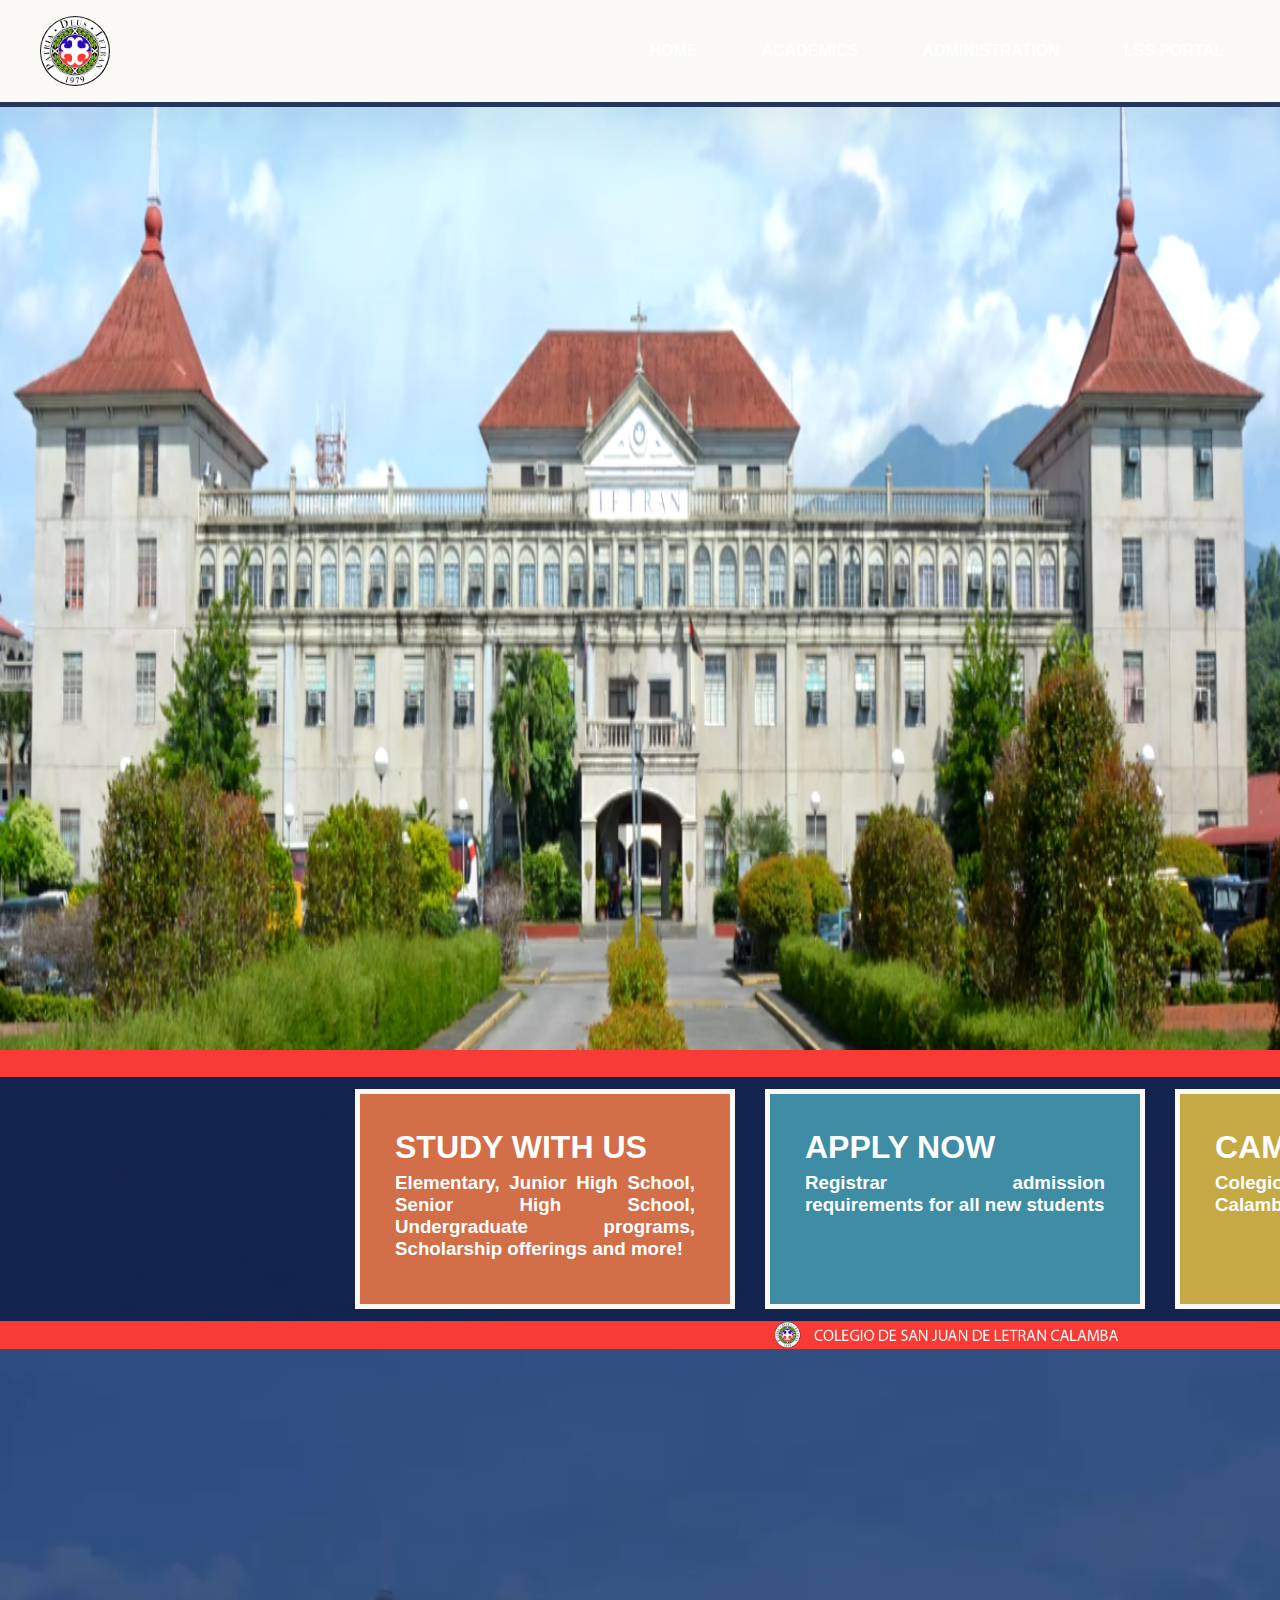
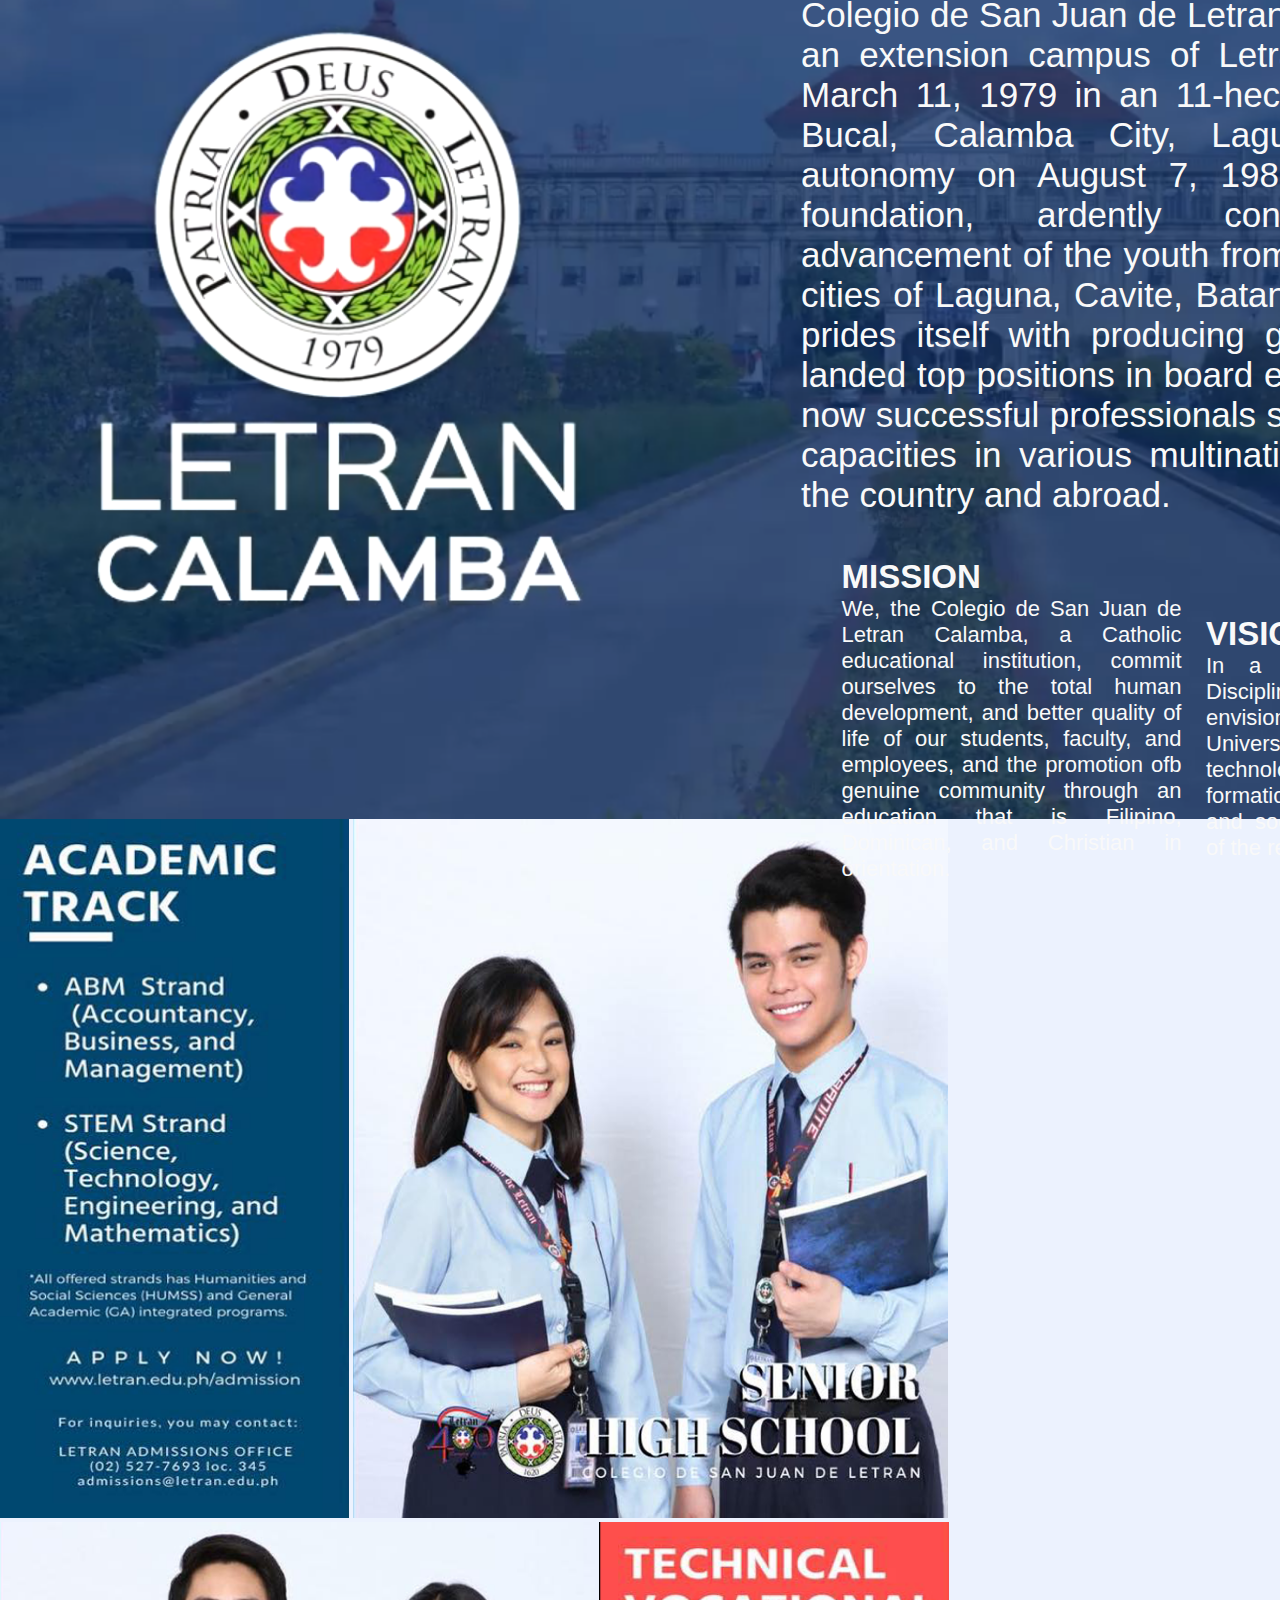
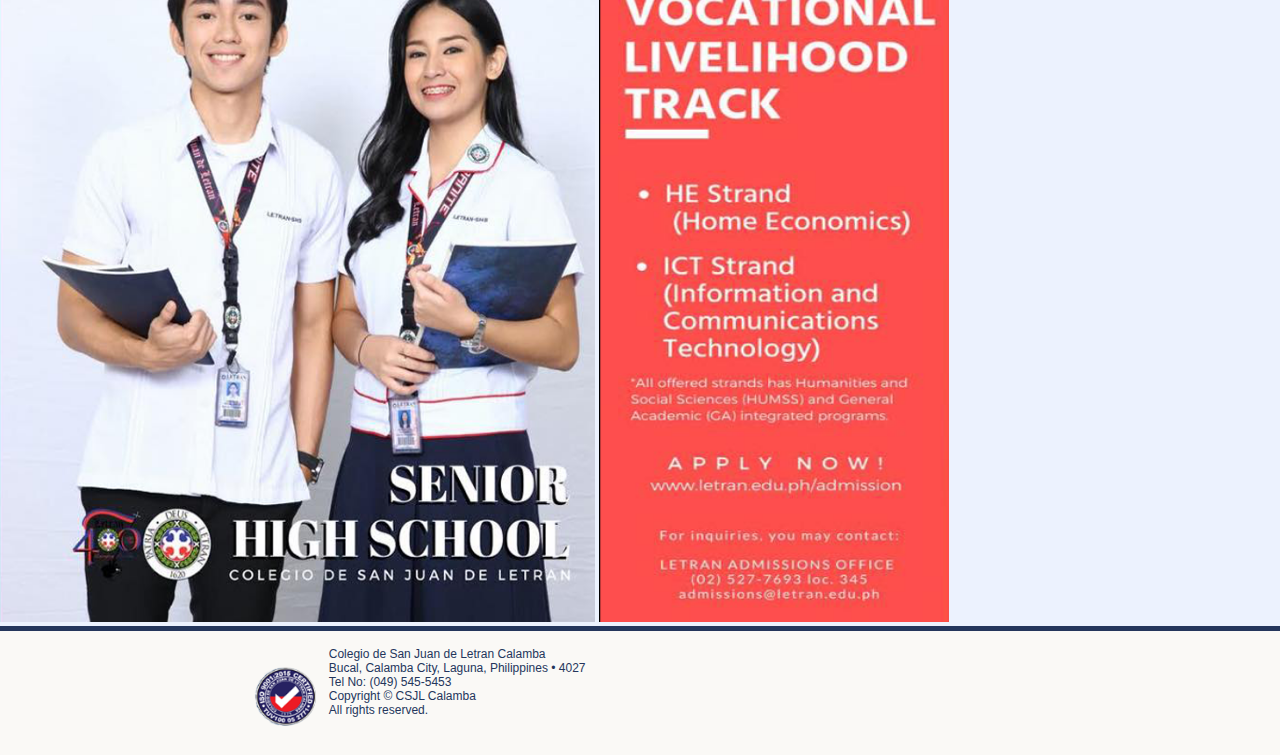
==== index.html @ ca0c9038 "Update and rename Index.html to index.html" ====
<!DOCTYPE html>
<HTML lang="EN">

<head>
    <meta charset=UTF-8>
    <meta http-equiv="X-UA-Comaptible" content="IE-edge">
    <meta name="viewport" content="width=device-width, initial-scale=1.0">
    <link href="/styles/Style.css" rel="stylesheet" />
</head>

<body>

    <nav>
        <div class="container">
            <img class="logo" src="/Website/Images/LetranLogo.png" width="70" height="70">

            <div>
                <div class="menu">
                    <a href="/Index.html" class="is-active">HOME</a>
                    <a href="/new website.html">ACADEMICS</a>
                    <a href="/Website Administrator/Index.html">ADMINISTRATION</a>
                    <a href="https://letrancalamba-sisportal.com/#no-back-button">LSS PORTAL</a>
            </div>
            </div>
        </div>
    </nav>

    <div>
        <div class="backgroundimages">
            <img src="/Website/Images/LetranCampus.png" width="100%" height="1050px">
        </div>

        <div class="content">
            <iframe class="videoframe" width="1200" height="700" src="https://www.youtube.com/embed/rmc08pyfEAs"
                title="YouTube video player" frameborder="0"
                allow="accelerometer; autoplay; clipboard-write; encrypted-media; gyroscope; picture-in-picture"
                allowfullscreen></iframe>
        </div>
    </div>

    <div>
        <div class="boxnote">
            <a href="#">
                <h1>STUDY WITH US</h1>
            </a>
            <h3> Elementary, Junior High School, Senior High School, Undergraduate programs, Scholarship offerings and
                more! </h3>
        </div>

        <div class="boxnote">
            <a href="https://docs.google.com/forms/d/e/1FAIpQLSc0uf4ffsLJ2Ql581PmZYtbVFXQvvU3mYvs4WpKTK61fBIlCQ/viewform">
                <h1>APPLY NOW</h1>
            </a>
            <h3> Registrar admission requirements for all new students </h3>
        </div>

        <div class="boxnote">
            <a href="http://127.0.0.1:5500/Website%20Administrator/Index.html">
                <h1>CAMPUS TOUR</h1>
            </a>
            <h3> Colegio de San Juan de Letran Calamba Campus Directory </h3>
        </div>

        <div class="ad">
            <img src="/Website/Images/Divider.png" width="1903px" height="300">
            <div class="MV">
                <img src="/Website/Images/ParallaxImage.png" width="1903px">
                <div class="desc">
                    <p> Colegio de San Juan de Letran Calamba started as an extension campus of Letran Manila. Born on
                        March 11, 1979 in an 11-hectare tract of land in Bucal, Calamba City, Laguna, it gained its
                        autonomy on August 7, 1986. It has, since its foundation, ardently contributed to the
                        advancement of the youth from different towns and cities of Laguna, Cavite, Batangas, and
                        Quezon. It prides itself with producing graduates who have landed top positions in board
                        examinations and are now successful professionals serving in managerial capacities in various
                        multinational corporations in the country and abroad.</p>
                </div>

                <div class="mission">
                    <h2>MISSION</h2>
                    <p>
                        We, the Colegio de San Juan de Letran Calamba, a Catholic educational institution, commit
                        ourselves to the total human development, and better quality of life of our students, faculty,
                        and employees, and the promotion ofb genuine community through an education that is Filipino,
                        Dominican, and Christian in orientation.
                    </p>
                </div>

                <div class="vision">
                    <h2>VISION</h2>
                    <p>
                        In a Culture of Conscience, Discipline, and Excellence, we envision Letran Calamba as a
                        University, a center of Science and technology, as well as a vital formation center in the
                        religious and socio-economic development of the region.
                    </p>
                </div>
            </div>
        </div>

        <div class="parallaxcontainer">
            
        </div>

        <div class="strand">
            <div class="blue">
                <div>
                    <a href="#"> <img src="/Website/Images/Acadleft.png" width="349px" height="700px"></a>
                    <a href="#"><img src="/Website/Images/Bluestudents.png" width="595px" height="700px"></a>
                    <a href="#"><img src="/Website/Images/Redstudents.png" width="595px" height="700px"></a>
                    <a href="#"><img src="/Website/Images/Acadright.png" width="350px" height="700px"></a>
                </div>

            </div>

            <div class="red">

            </div>
        </div>

        <footer class="footer-container">
            <img class="logo" src="/Website/Images/logofooter.png" width="90" ; length="90" ; />
            <p>
                Colegio de San Juan de Letran Calamba <br>
                Bucal, Calamba City, Laguna, Philippines • 4027 <br>
                Tel No: (049) 545-5453 <br>
                Copyright © CSJL Calamba <br>
                All rights reserved. <br>
            </p>
        </footer>
</body>

</HTML>
</body>

</HTML>
---- styles/Style.css ----
*{
    margin: 0;
    padding: 0;
    box-sizing: border-box;
    font-family: 'Fira sans', sans-serif;
}

.container{
    max-width: 1200px;
    margin: 0 auto;
    display: flex ;
    align-items: center;
    justify-content: space-between;
}

.logo{
    border-radius: 50%;
    -moz-border-radius: 50%;
    -webkit-border-radius: 50%;
}

nav{
    position: fixed;
    top: 0;
    left: 0;
    right: 0;
    z-index: 99;
    background-color: #FAF9F6;
    padding: 16px 32px;
    border-bottom: 5px solid rgb(36,54,92);
}

.menu{
    display: none;
    flex: 1 1 0%;
    justify-self: flex-end;
    margin: 0 -16px;
}

.menu a{
    color: rgb(36,54,92);
    margin: 0 16px;
    font-weight: 600;
    text-decoration: none;
    transition: 0.4s;
    padding: 8px 16px;
    border-radius: 99px;
}

.menu a.is-acticve, .menu a:hover{
    background-color: rgb(36,54,92);
    color: #FFF;
}

@media (min-width: 768px) {
    .menu {
        display: flex;
    }
}

.backgroundimages{
    position: absolute;
}

.ad{
    position: relative;
    bottom: 764px;
    z-index: 2;
}

.boxnote{
    border: 5px solid #FAF9F6;
    color: #f9f9f9;
    width: 380px;
    height: 220px;
    z-index: 3;
    text-align: justify;
    position: relative;
}

.boxnote:nth-child(1){
    left: 355px;
    bottom: 65px;;
    padding: 35px;
    background-color: rgb(210, 111, 72);
    color: #FFF
}

 .boxnote:nth-child(2){
    left: 765px;
    bottom: 285px;
    padding: 35px;
    background-color:rgb(62, 141, 164);
    color: #FFF;
}

.boxnote:nth-child(3){
    left: 1175px;
    bottom: 505px;
    padding: 35px;
    background-color:rgb(197, 169, 69);
    color: #FFF;
}

a:link{
    text-decoration: none !important;
    color: #fff;
}

a:active{
    text-decoration: none !important;
    color: #FFF;
}

a:hover{
    color: #FFF;
    text-decoration: none !important;
}

h3{
    margin-top: 6px;
}

.content{
    position: relative;
    padding: 225px 355px 
}

.MV{
    position: relative;
    bottom: 5px;
    color: #f9f9f9;
    height: 300px;
}

.desc{
    position: relative;
    width: 800px;
    height: 500px;
    bottom: 92vh;
    left: 89vh;
    text-align: center;
    font-size: 35px;
    text-justify: inter-word;
    text-align: justify;
}

.mission{
    position: relative;
    width: 700px;
    height: 500px;
    bottom: 105vh;
    left: 73.5vh;
    padding: 180px;
    text-align: justify;
    font-size: 22px;
    text-justify: inter-word;
}

.vision{
    position: relative;
    width: 700px;
    height: 500px;
    bottom: 154.3vh;
    left: 114vh;
    padding: 180px;
    text-align: justify;
    font-size: 22px;
    text-justify: inter-word;
}

.backgroundimages:nth-child(2){
    position: relative;
    top: 200px;
}

.parallaxcontainer{
    max-width: 1903px;
    background: #f9f9f9;
    font-size: 24px;
    position: relative;
}

.parallaxcontent{
    background: url('/Website/parallax.jpg') no-repeat center;
    background-size: cover;
    background-attachment: fixed;
    height:950px;
    z-index: 99;
}

.strand{
    position: relative;
    bottom: 0vh;
    background: rgb(236, 242, 254);
}

.footer-container {
    max-width: 1903px;
    margin: 0 auto;
    display: flex ;
    position: relative;
    z-index: 99;
    background-color: #FAF9F6;
    padding: 16px 32px;
    border-top: 5px solid rgb(36,54,92);
}

.footer-container img {
    float: left;
    padding-top: 15px;
    padding-right: 10px;
    padding-bottom: 10px;
    padding-left: 15px;
    margin-left: 17%;
}

.footer-container p {
    color: rgb(36,54,92);
    font-size: 12px;
    display: inline-block;
}

.eventone{
    display: flex;
    height: 115px; 
    width: 200px;
    align-items: center;
    justify-content: center;
    border: 10px solid rgb(36,54,92);
    z-index: 99;
}
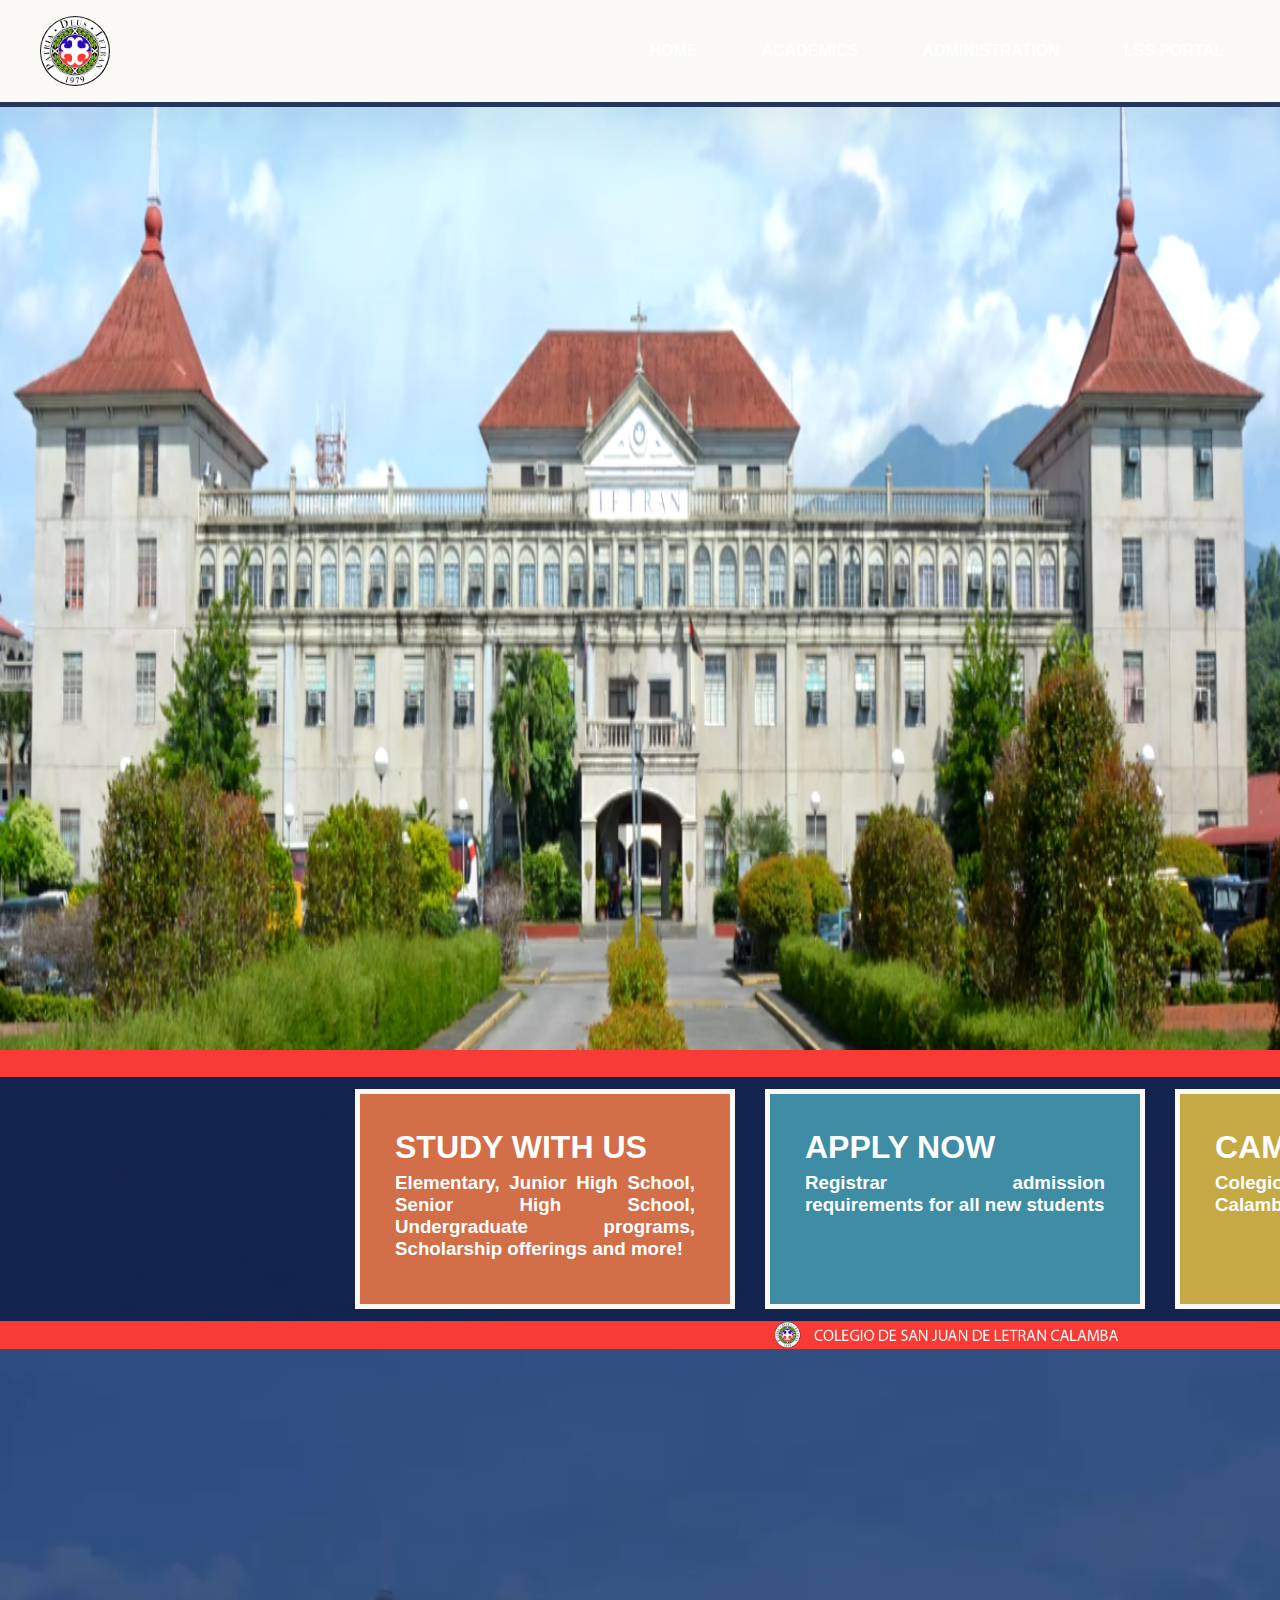
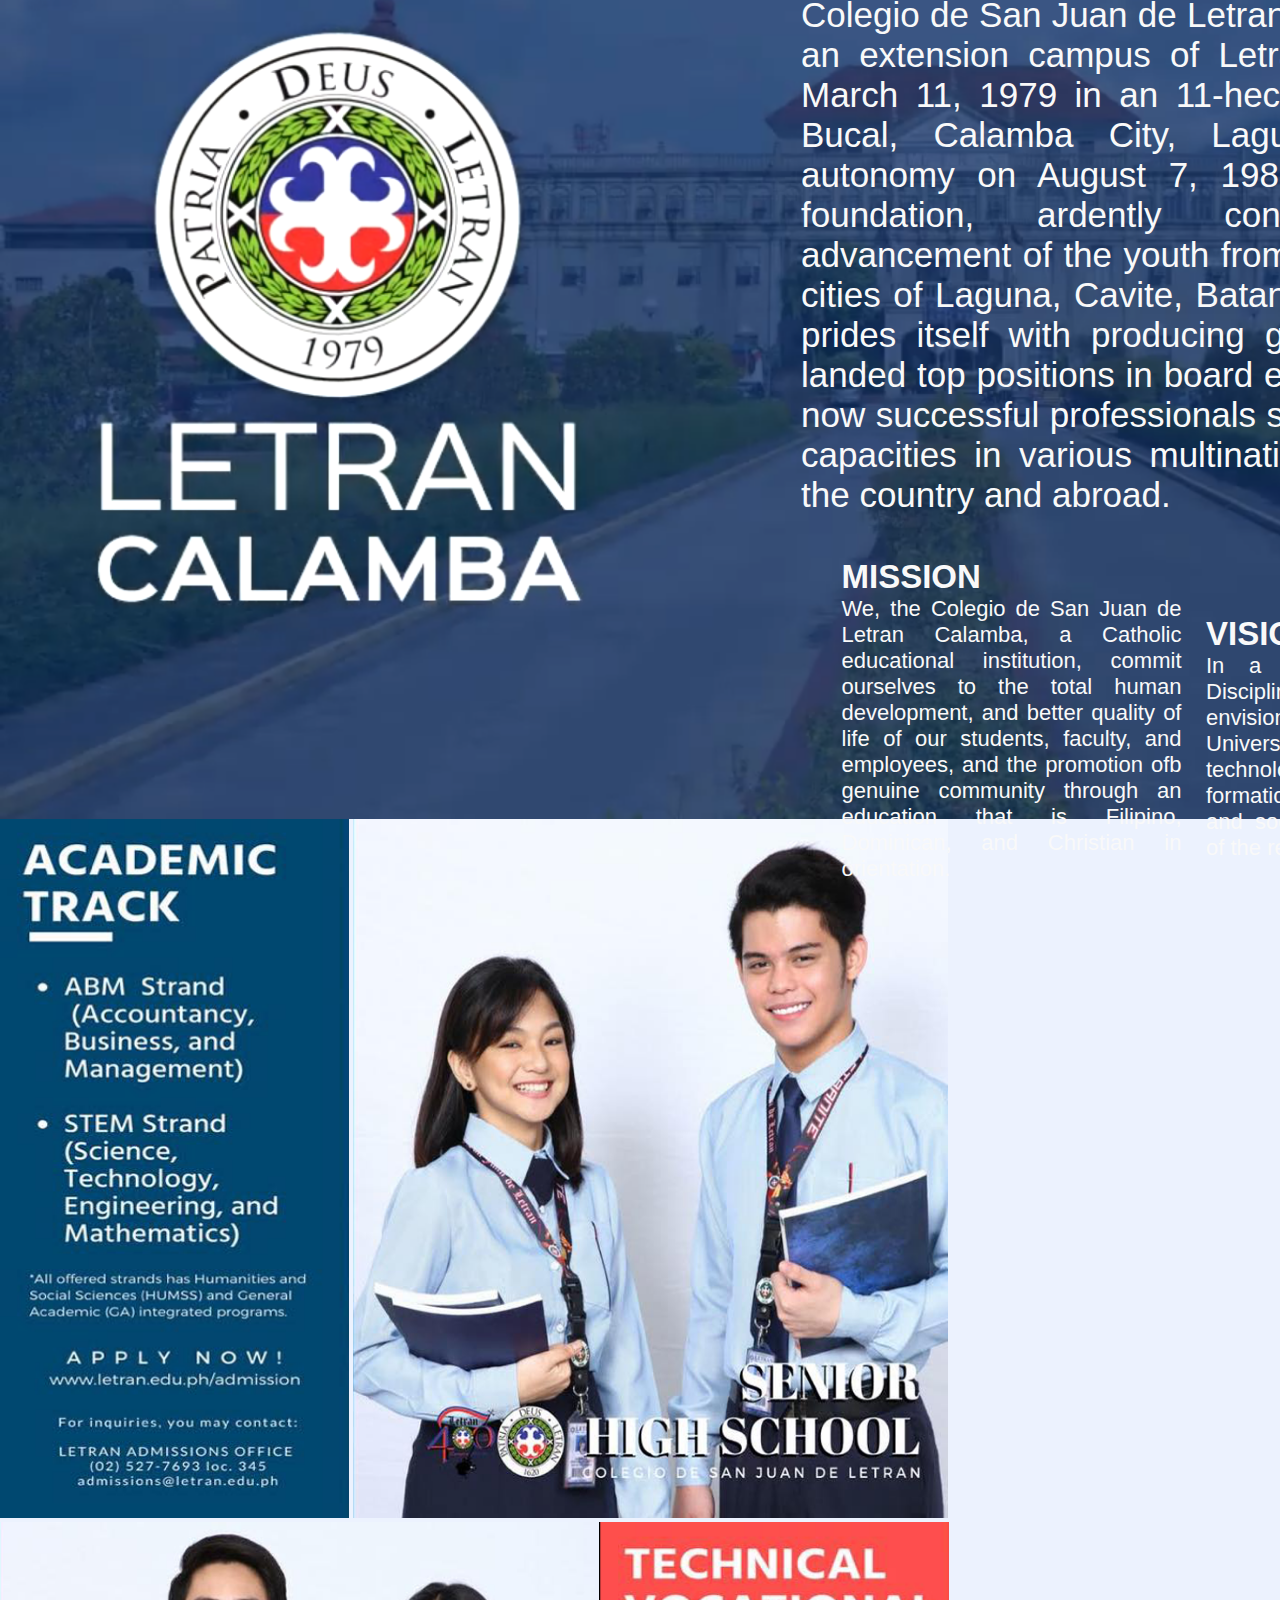
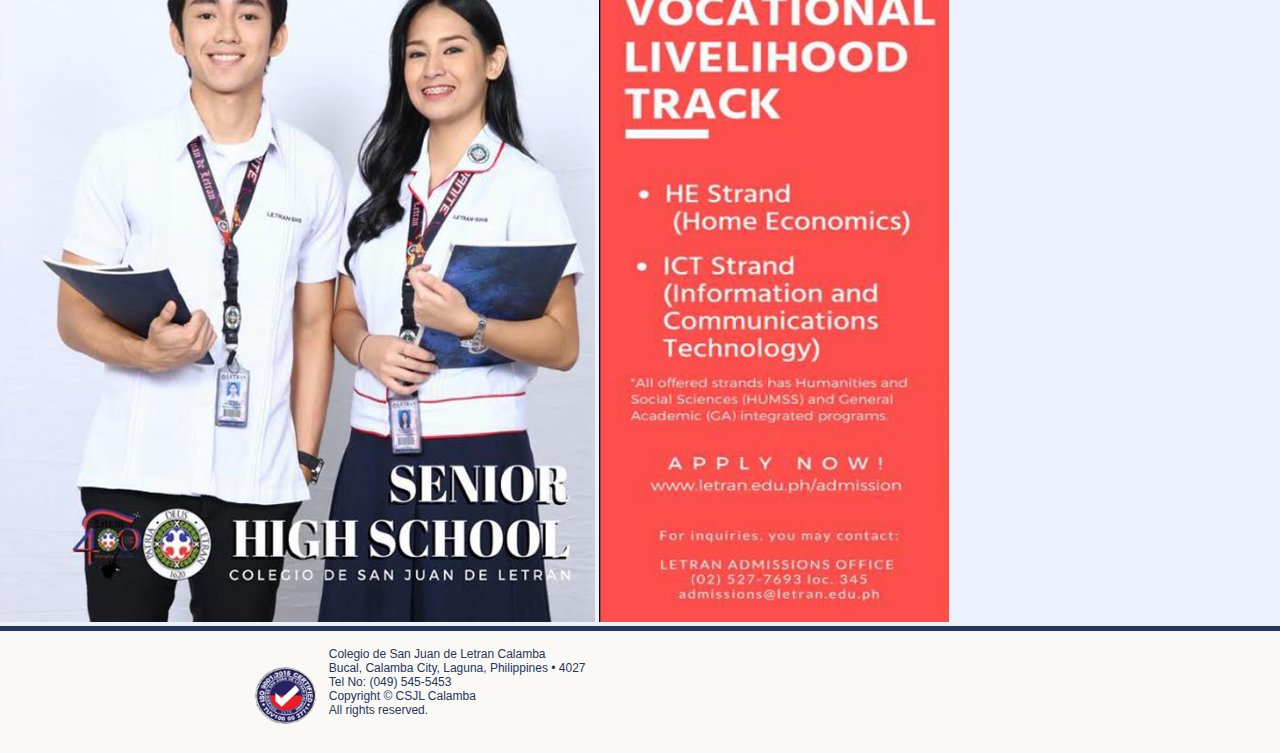
==== commit e7fc659c: "index.html" ====
--- a/index.html
+++ b/index.html
@@ -1,35 +1,29 @@
 <!DOCTYPE html>
-<HTML lang="EN">
-
+<html lang="en">
 <head>
-    <meta charset=UTF-8>
-    <meta http-equiv="X-UA-Comaptible" content="IE-edge">
+    <meta charset="UTF-8">
+    <meta http-equiv="X-UA-Compatible" content="IE=edge">
     <meta name="viewport" content="width=device-width, initial-scale=1.0">
-    <link href="/styles/Style.css" rel="stylesheet" />
+    <link href="styles/Style.css" rel="stylesheet" type="text/css" />
 </head>
-
 <body>
-
     <nav>
         <div class="container">
-            <img class="logo" src="/Website/Images/LetranLogo.png" width="70" height="70">
-
+            <img class="logo" src="Website/Images/LetranLogo.png" alt="Letran Logo" width="70" height="70">
             <div>
                 <div class="menu">
-                    <a href="/Index.html" class="is-active">HOME</a>
-                    <a href="/new website.html">ACADEMICS</a>
-                    <a href="/Website Administrator/Index.html">ADMINISTRATION</a>
+                    <a href="Index.html" class="is-active">HOME</a>
+                    <a href="new website.html">ACADEMICS</a>
+                    <a href="Website Administrator/Index.html">ADMINISTRATION</a>
                     <a href="https://letrancalamba-sisportal.com/#no-back-button">LSS PORTAL</a>
-            </div>
+                </div>
             </div>
         </div>
     </nav>
-
     <div>
         <div class="backgroundimages">
-            <img src="/Website/Images/LetranCampus.png" width="100%" height="1050px">
+            <img src="Website/Images/LetranCampus.png" alt="Letran Campus" width="100%" height="1050">
         </div>
-
         <div class="content">
             <iframe class="videoframe" width="1200" height="700" src="https://www.youtube.com/embed/rmc08pyfEAs"
                 title="YouTube video player" frameborder="0"
@@ -37,7 +31,6 @@
                 allowfullscreen></iframe>
         </div>
     </div>
-
     <div>
         <div class="boxnote">
             <a href="#">
@@ -46,25 +39,22 @@
             <h3> Elementary, Junior High School, Senior High School, Undergraduate programs, Scholarship offerings and
                 more! </h3>
         </div>
-
         <div class="boxnote">
             <a href="https://docs.google.com/forms/d/e/1FAIpQLSc0uf4ffsLJ2Ql581PmZYtbVFXQvvU3mYvs4WpKTK61fBIlCQ/viewform">
                 <h1>APPLY NOW</h1>
             </a>
             <h3> Registrar admission requirements for all new students </h3>
         </div>
-
         <div class="boxnote">
             <a href="http://127.0.0.1:5500/Website%20Administrator/Index.html">
                 <h1>CAMPUS TOUR</h1>
             </a>
             <h3> Colegio de San Juan de Letran Calamba Campus Directory </h3>
         </div>
-
         <div class="ad">
-            <img src="/Website/Images/Divider.png" width="1903px" height="300">
+            <img src="Website/Images/Divider.png" alt="Divider" width="1903" height="300">
             <div class="MV">
-                <img src="/Website/Images/ParallaxImage.png" width="1903px">
+                <img src="Website/Images/ParallaxImage.png" alt="Parallax Image" width="1903">
                 <div class="desc">
                     <p> Colegio de San Juan de Letran Calamba started as an extension campus of Letran Manila. Born on
                         March 11, 1979 in an 11-hectare tract of land in Bucal, Calamba City, Laguna, it gained its
@@ -74,7 +64,6 @@
                         examinations and are now successful professionals serving in managerial capacities in various
                         multinational corporations in the country and abroad.</p>
                 </div>
-
                 <div class="mission">
                     <h2>MISSION</h2>
                     <p>
@@ -84,7 +73,6 @@
                         Dominican, and Christian in orientation.
                     </p>
                 </div>
-
                 <div class="vision">
                     <h2>VISION</h2>
                     <p>
@@ -95,29 +83,20 @@
                 </div>
             </div>
         </div>
-
-        <div class="parallaxcontainer">
-            
-        </div>
-
+        <div class="parallaxcontainer"></div>
         <div class="strand">
             <div class="blue">
                 <div>
-                    <a href="#"> <img src="/Website/Images/Acadleft.png" width="349px" height="700px"></a>
-                    <a href="#"><img src="/Website/Images/Bluestudents.png" width="595px" height="700px"></a>
-                    <a href="#"><img src="/Website/Images/Redstudents.png" width="595px" height="700px"></a>
-                    <a href="#"><img src="/Website/Images/Acadright.png" width="350px" height="700px"></a>
+                    <a href="#"> <img src="Website/Images/Acadleft.png" alt="Academic Left" width="349" height="700"></a>
+                    <a href="#"><img src="Website/Images/Bluestudents.png" alt="Blue Students" width="595" height="700"></a>
+                    <a href="#"><img src="Website/Images/Redstudents.png" alt="Red Students" width="595" height="700"></a>
+                    <a href="#"><img src="Website/Images/Acadright.png" alt="Academic Right" width="350" height="700"></a>
                 </div>
-
             </div>
-
-            <div class="red">
-
-            </div>
+            <div class="red"></div>
         </div>
-
         <footer class="footer-container">
-            <img class="logo" src="/Website/Images/logofooter.png" width="90" ; length="90" ; />
+            <img class="logo" src="Website/Images/logofooter.png" alt="Footer Logo" width="90" height="90" />
             <p>
                 Colegio de San Juan de Letran Calamba <br>
                 Bucal, Calamba City, Laguna, Philippines • 4027 <br>
@@ -126,9 +105,5 @@
                 All rights reserved. <br>
             </p>
         </footer>
-</body>
-
-</HTML>
-</body>
-
-</HTML>
+    </body>
+</html>
